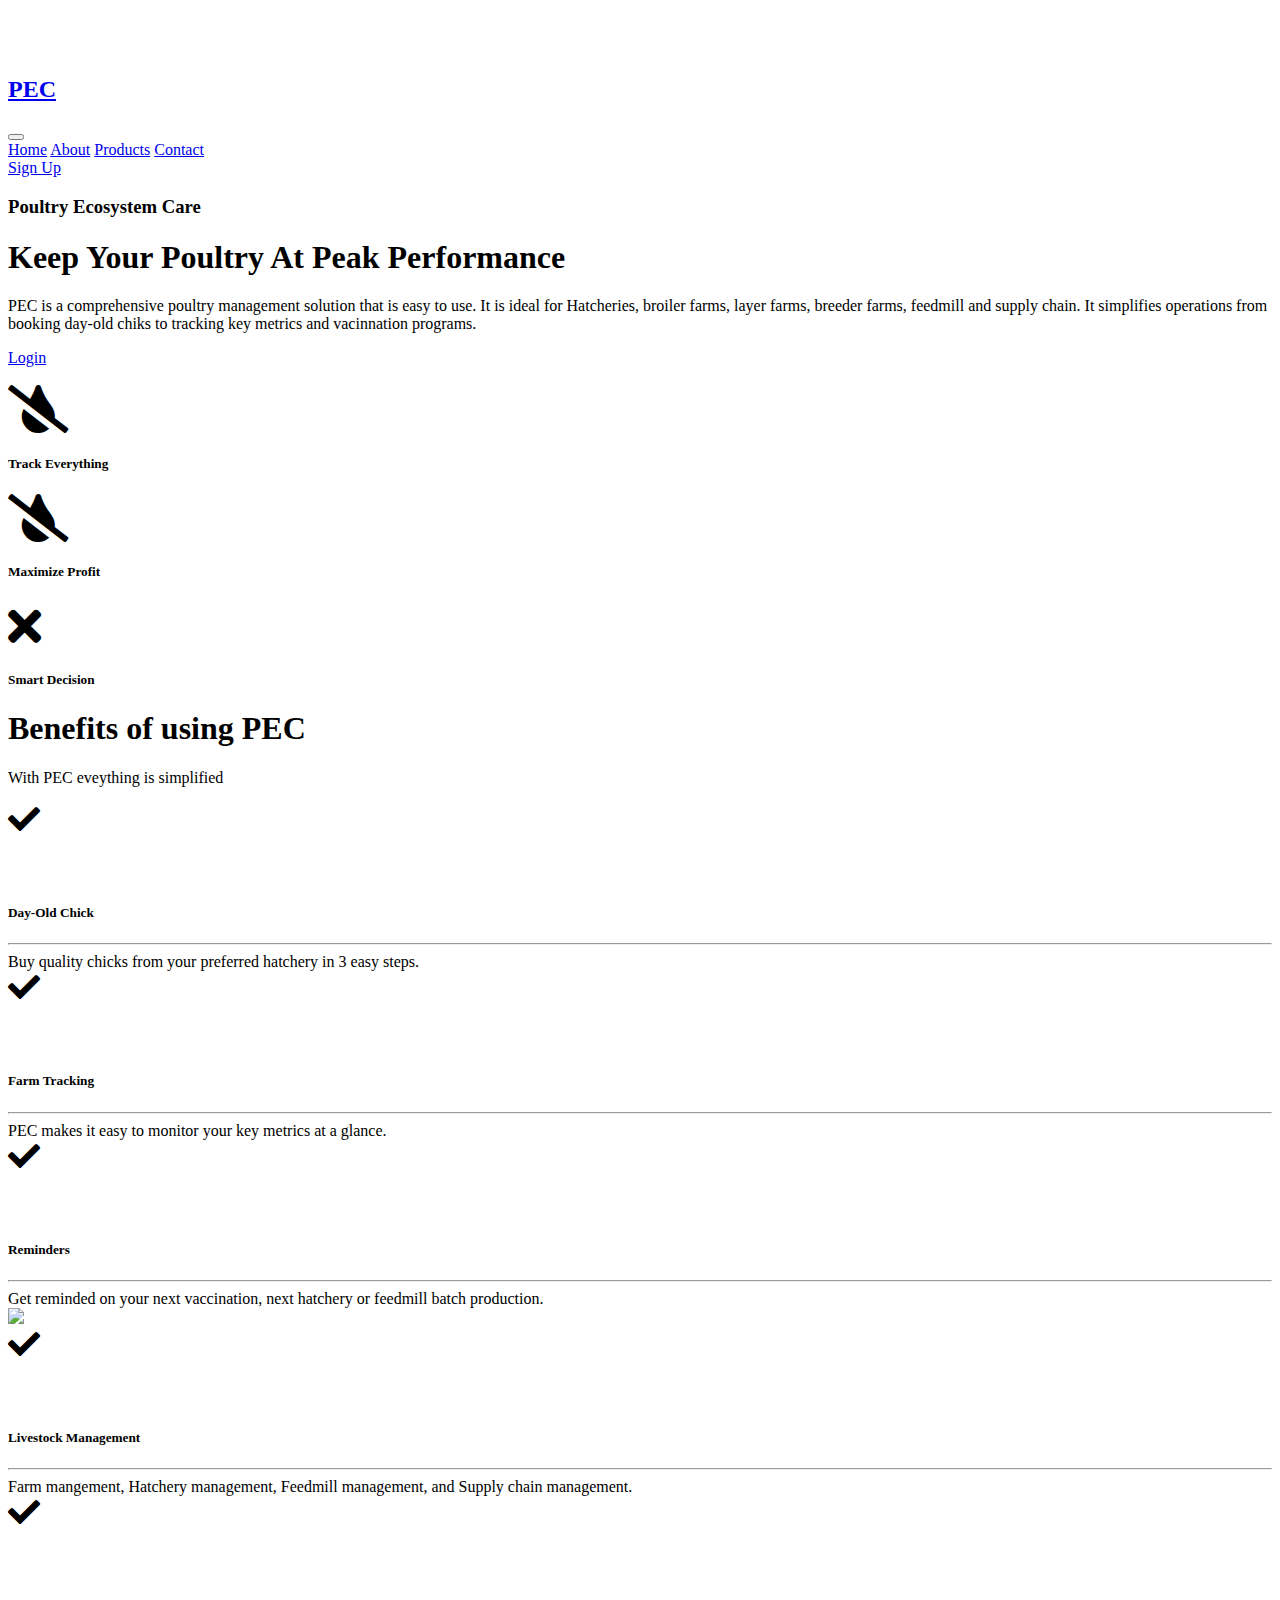
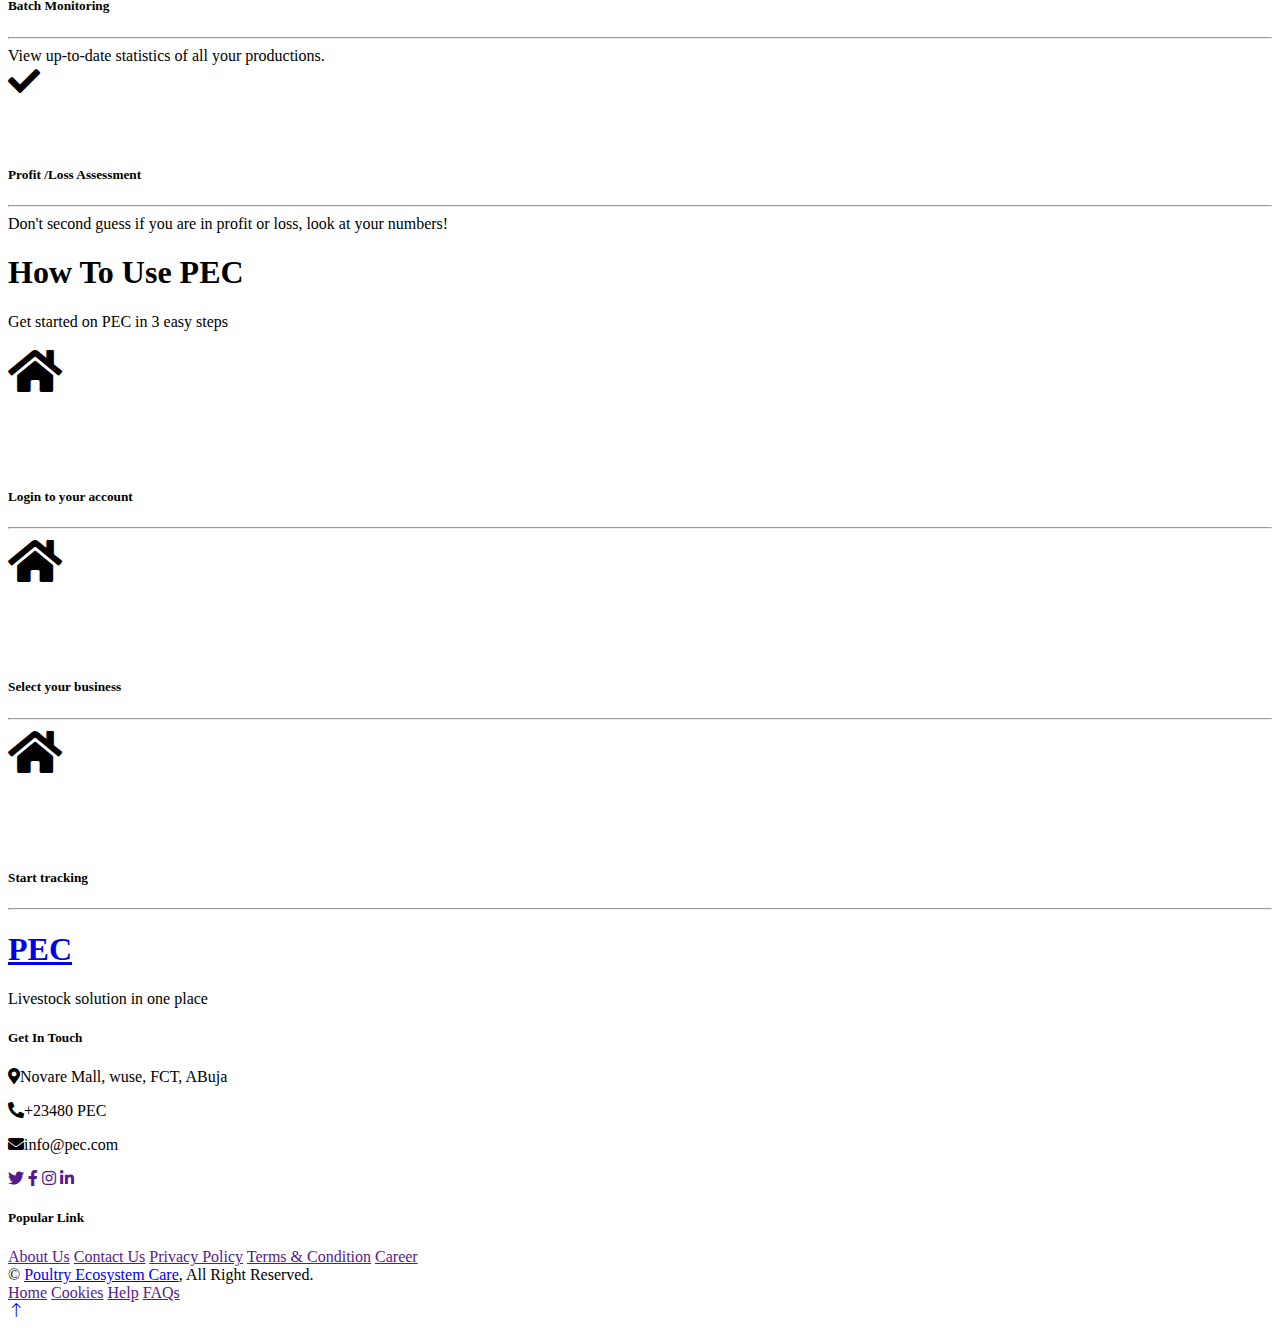
==== index.html @ 1333ffdc "duplicating files for deployment" ====
<!DOCTYPE html>
<html lang="en">

<head>
    <meta charset="utf-8">
    <title>PEC - Poultry Ecosystem Care</title>
    <meta content="width=device-width, initial-scale=1.0" name="viewport">
    <meta content="" name="keywords">
    <meta content="" name="description">

    <!-- Favicon -->
    <link href="app/static/img/favicon.ico" rel="icon">

    <!-- Google Web Fonts -->
    <link rel="preconnect" href="https://fonts.googleapis.com">
    <link rel="preconnect" href="https://fonts.gstatic.com" crossorigin>
    <link
        href="https://fonts.googleapis.com/css2?family=Open+Sans:wght@400;500&family=Poppins:wght@200;600;700&display=swap"
        rel="stylesheet">

    <!-- Icon Font Stylesheet -->
    <link href="https://cdnjs.cloudflare.com/ajax/libs/font-awesome/5.10.0/css/all.min.css" rel="stylesheet">
    <link href="https://cdn.jsdelivr.net/npm/bootstrap-icons@1.4.1/font/bootstrap-icons.css" rel="stylesheet">

    <!-- Libraries Stylesheet -->
    <link href="../static/lib/animate/animate.min.css" rel="stylesheet">
    <link href="../static/lib/owlcarousel/assets/owl.carousel.min.css" rel="stylesheet">

    <!-- Customized Bootstrap Stylesheet -->
    <link href="../static/css/bootstrap.min.css" rel="stylesheet">

    <!-- Template Stylesheet -->
    <link href="../static/css/style.css" rel="stylesheet">
</head>

<body>
    <!-- Spinner Start -->
    <div id="spinner"
        class="show bg-white position-fixed translate-middle w-100 vh-100 top-50 start-50 d-flex align-items-center justify-content-center">
        <div class="spinner-grow text-primary" style="width: 3rem; height: 3rem;" role="status">
            <span class="sr-only">Loading...</span>
        </div>
    </div>
    <!-- Spinner End -->


    <!-- Navbar Start -->
    <div class="container-fluid sticky-top">
        <div class="container">
            <nav class="navbar navbar-expand-lg navbar-light p-0">
                <a href="index.html" class="navbar-brand">
                    <h2 class="text-black">PEC</h2>
                </a>
                <button type="button" class="navbar-toggler ms-auto me-0" data-bs-toggle="collapse"
                    data-bs-target="#navbarCollapse">
                    <span class="navbar-toggler-icon"></span>
                </button>
                <div class="collapse navbar-collapse" id="navbarCollapse">
                    <div class="navbar-nav ms-auto">
                        <a href="index.html" class="nav-item nav-link active">Home</a>
                        <a href="about.html" class="nav-item nav-link">About</a>
                        <a href="product.html" class="nav-item nav-link">Products</a>
                        <!-- <div class="nav-item dropdown">
                            <a href="#" class="nav-link dropdown-toggle" data-bs-toggle="dropdown">Pages</a>
                            <div class="dropdown-menu bg-light mt-2">
                                <a href="feature.html" class="dropdown-item">Features</a>
                                <a href="how-to-use.html" class="dropdown-item">How To Use</a>
                                <a href="testimonial.html" class="dropdown-item">Testimonial</a>
                                <a href="blog.html" class="dropdown-item">Blog Articles</a>
                                <a href="404.html" class="dropdown-item">404 Page</a>
                            </div>
                        </div> -->
                        <a href="contact.html" class="nav-item nav-link">Contact</a>
                    </div>
                    <a href="register.html" class="btn btn-dark py-2 px-4 d-none d-lg-inline-block">Sign Up</a>
            </nav>
        </div>
    </div>
    <!-- Navbar End -->


    <!-- Hero Start -->
    <div class="container-fluid bg-primary hero-header mb-5">
        <div class="container">
            <div class="row g-5 align-items-center">
                <div class="col-lg-6 text-center text-lg-start">
                    <h3 class="fw-light text-white animated slideInRight">Poultry Ecosystem Care</h3>
                    <h1 class="display-4 text-white animated slideInRight">Keep Your <span class="fw-light text-dark">Poultry</span> At Peak Performance</h1>
                    <p class="text-white mb-4 animated slideInRight">PEC is a comprehensive poultry management solution that is easy to use. It is ideal for Hatcheries, broiler farms, layer farms, breeder farms, feedmill and supply chain. 
                        It simplifies operations from booking day-old chiks to tracking key metrics and vacinnation programs.</p>
                    <a href="login.html" class="btn btn-dark py-2 px-4 me-3 animated slideInRight">Login</a>
                </div>
                <div class="col-lg-6">
                    <img class="img-fluid animated pulse infinite" src="../static/img/agric-1.jpg" alt="">
                </div>
            </div>
        </div>
    </div>
    <!-- Hero End -->


    <!-- Feature Start -->
    <div class="container-fluid py-5">
        <div class="container">
            <div class="row g-4">
                <div class="col-lg-4 wow fadeIn" data-wow-delay="0.1s">
                    <div class="feature-item position-relative bg-primary text-center p-3">
                        <div class="border py-5 px-3">
                            <i class="fa fa-tint-slash fa-3x text-dark mb-4"></i>
                            <h5 class="text-white mb-0">Track Everything</h5>
                        </div>
                    </div>
                </div>
                <div class="col-lg-4 wow fadeIn" data-wow-delay="0.3s">
                    <div class="feature-item position-relative bg-primary text-center p-3">
                        <div class="border py-5 px-3">
                            <i class="fa fa-tint-slash fa-3x text-dark mb-4"></i>
                            <h5 class="text-white mb-0">Maximize Profit</h5>
                        </div>
                    </div>
                </div>
                <div class="col-lg-4 wow fadeIn" data-wow-delay="0.5s">
                    <div class="feature-item position-relative bg-primary text-center p-3">
                        <div class="border py-5 px-3">
                            <i class="fa fa-times fa-3x text-dark mb-4"></i>
                            <h5 class="text-white mb-0">Smart Decision</h5>
                        </div>
                    </div>
                </div>
            </div>
        </div>
    </div>
    <!-- Feature End -->





    <!-- Feature Start -->
    <div class="container-fluid py-5">
        <div class="container">
            <div class="mx-auto text-center wow fadeIn" data-wow-delay="0.1s" style="max-width: 600px;">
                <h1 class="text-primary mb-3"><span class="fw-light text-dark">Benefits of using</span> PEC</h1>
                <p class="mb-5">With PEC eveything is simplified</p>
            </div>
            <div class="row g-4 align-items-center">
                <div class="col-lg-4 wow fadeIn" data-wow-delay="0.3s">
                    <div class="row g-5">
                        <div class="col-12 d-flex">
                            <div class="btn-square rounded-circle border flex-shrink-0"
                                style="width: 80px; height: 80px;">
                                <i class="fa fa-check fa-2x text-primary"></i>
                            </div>
                            <div class="ps-3">
                                <h5>Day-Old Chick</h5>
                                <hr class="w-25 bg-primary my-2">
                                <span>Buy quality chicks from your preferred hatchery in 3 easy steps.</span>
                            </div>
                        </div>
                        <div class="col-12 d-flex">
                            <div class="btn-square rounded-circle border flex-shrink-0"
                                style="width: 80px; height: 80px;">
                                <i class="fa fa-check fa-2x text-primary"></i>
                            </div>
                            <div class="ps-3">
                                <h5>Farm Tracking</h5>
                                <hr class="w-25 bg-primary my-2">
                                <span>PEC makes it easy to monitor your key metrics at a glance.</span>
                            </div>
                        </div>
                        <div class="col-12 d-flex">
                            <div class="btn-square rounded-circle border flex-shrink-0"
                                style="width: 80px; height: 80px;">
                                <i class="fa fa-check fa-2x text-primary"></i>
                            </div>
                            <div class="ps-3">
                                <h5>Reminders</h5>
                                <hr class="w-25 bg-primary my-2">
                                <span>Get reminded on your next vaccination, next hatchery or feedmill batch production.</span>
                            </div>
                        </div>
                    </div>
                </div>
                <div class="col-lg-4 wow fadeIn" data-wow-delay="0.1s">
                    <img class="img-fluid animated pulse infinite" src="../static/img/phone.png">
                </div>
                <div class="col-lg-4 wow fadeIn" data-wow-delay="0.5s">
                    <div class="row g-5">
                        <div class="col-12 d-flex">
                            <div class="btn-square rounded-circle border flex-shrink-0"
                                style="width: 80px; height: 80px;">
                                <i class="fa fa-check fa-2x text-primary"></i>
                            </div>
                            <div class="ps-3">
                                <h5>Livestock Management</h5>
                                <hr class="w-25 bg-primary my-2">
                                <span>Farm mangement, Hatchery management, Feedmill management, and Supply chain management.</span>
                            </div>
                        </div>
                        <div class="col-12 d-flex">
                            <div class="btn-square rounded-circle border flex-shrink-0"
                                style="width: 80px; height: 80px;">
                                <i class="fa fa-check fa-2x text-primary"></i>
                            </div>
                            <div class="ps-3">
                                <h5>Batch Monitoring</h5>
                                <hr class="w-25 bg-primary my-2">
                                <span>View up-to-date statistics of all your productions.</span>
                            </div>
                        </div>
                        <div class="col-12 d-flex">
                            <div class="btn-square rounded-circle border flex-shrink-0"
                                style="width: 80px; height: 80px;">
                                <i class="fa fa-check fa-2x text-primary"></i>
                            </div>
                            <div class="ps-3">
                                <h5>Profit /Loss Assessment</h5>
                                <hr class="w-25 bg-primary my-2">
                                <span>Don't second guess if you are in profit or loss, look at your numbers!</span>
                            </div>
                        </div>
                    </div>
                </div>
            </div>
        </div>
    </div>
    <!-- Feature End -->


    <!-- How To Use Start -->
    <div class="container-fluid how-to-use bg-primary my-5 py-5">
        <div class="container text-white py-5">
            <div class="mx-auto text-center wow fadeIn" data-wow-delay="0.1s" style="max-width: 600px;">
                <h1 class="text-white mb-3"><span class="fw-light text-dark">How To Use </span> PEC </h1>
                <p class="mb-5">Get started on PEC in 3 easy steps </p>
            </div>
            <div class="row g-5">
                <div class="col-lg-4 text-center wow fadeIn" data-wow-delay="0.1s">
                    <div class="btn-square rounded-circle border mx-auto mb-4" style="width: 120px; height: 120px;">
                        <i class="fa fa-home fa-3x text-dark"></i>
                    </div>
                    <h5 class="text-white">Login to your account</h5>
                    <hr class="w-25 bg-light my-2 mx-auto">
                    <span> </span>
                </div>
                <div class="col-lg-4 text-center wow fadeIn" data-wow-delay="0.3s">
                    <div class="btn-square rounded-circle border mx-auto mb-4" style="width: 120px; height: 120px;">
                        <i class="fa fa-home fa-3x text-dark"></i>
                    </div>
                    <h5 class="text-white">Select your business</h5>
                    <hr class="w-25 bg-light my-2 mx-auto">
                    <span> </span>
                </div>
                <div class="col-lg-4 text-center wow fadeIn" data-wow-delay="0.5s">
                    <div class="btn-square rounded-circle border mx-auto mb-4" style="width: 120px; height: 120px;">
                        <i class="fa fa-home fa-3x text-dark"></i>
                    </div>
                    <h5 class="text-white">Start tracking</h5>
                    <hr class="w-25 bg-light my-2 mx-auto">
                    <span> </span>
                </div>
            </div>
        </div>
    </div>
    <!-- How To Use End -->








    <!-- Newsletter Start
    <div class="container-fluid newsletter bg-primary py-5 my-5">
        <div class="container py-5">
            <div class="mx-auto text-center wow fadeIn" data-wow-delay="0.1s" style="max-width: 600px;">
                <h1 class="text-white mb-3"><span class="fw-light text-dark">Let's Subscribe</span> The Newsletter</h1>
                <p class="text-white mb-4">Subscribe now to get free Hazard Analysis checklist</p>
            </div>
            <div class="row justify-content-center">
                <div class="col-md-7 wow fadeIn" data-wow-delay="0.5s">
                    <div class="position-relative w-100 mt-3 mb-2">
                        <input class="form-control w-100 py-4 ps-4 pe-5" type="text" placeholder="Enter Your Email"
                            style="height: 48px;">
                        <button type="button" class="btn shadow-none position-absolute top-0 end-0 mt-1 me-2"><i
                                class="fa fa-paper-plane text-white fs-4"></i></button>
                    </div>
                </div>
            </div>
        </div>
    </div>
     Newsletter End -->


    <!-- Footer Start -->
    <div class="container-fluid bg-white footer">
        <div class="container py-5">
            <div class="row g-5">
                <div class="col-md-6 col-lg-3 wow fadeIn" data-wow-delay="0.1s">
                    <a href="index.html" class="d-inline-block mb-3">
                        <h1 class="text-primary">PEC</h1>
                    </a>
                    <p class="mb-0">Livestock solution in one place</p>
                </div>
                <div class="col-md-6 col-lg-3 wow fadeIn" data-wow-delay="0.3s">
                    <h5 class="mb-4">Get In Touch</h5>
                    <p><i class="fa fa-map-marker-alt me-3"></i>Novare Mall, wuse, FCT, ABuja</p>
                    <p><i class="fa fa-phone-alt me-3"></i>+23480 PEC</p>
                    <p><i class="fa fa-envelope me-3"></i>info@pec.com</p>
                    <div class="d-flex pt-2">
                        <a class="btn btn-square btn-outline-primary me-1" href=""><i class="fab fa-twitter"></i></a>
                        <a class="btn btn-square btn-outline-primary me-1" href=""><i class="fab fa-facebook-f"></i></a>
                        <a class="btn btn-square btn-outline-primary me-1" href=""><i class="fab fa-instagram"></i></a>
                        <a class="btn btn-square btn-outline-primary me-1" href=""><i
                                class="fab fa-linkedin-in"></i></a>
                    </div>
                </div>

                <div class="col-md-6 col-lg-3 wow fadeIn" data-wow-delay="0.7s">
                    <h5 class="mb-4">Popular Link</h5>
                    <a class="btn btn-link" href="">About Us</a>
                    <a class="btn btn-link" href="">Contact Us</a>
                    <a class="btn btn-link" href="">Privacy Policy</a>
                    <a class="btn btn-link" href="">Terms & Condition</a>
                    <a class="btn btn-link" href="">Career</a>
                </div>
            </div>
        </div>
        <div class="container wow fadeIn" data-wow-delay="0.1s">
            <div class="copyright">
                <div class="row">
                    <div class="col-md-6 text-center text-md-start mb-3 mb-md-0">
                        &copy; <a class="border-bottom" href="#">Poultry Ecosystem Care</a>, All Right Reserved.

                    </div>
                    <div class="col-md-6 text-center text-md-end">
                        <div class="footer-menu">
                            <a href="">Home</a>
                            <a href="">Cookies</a>
                            <a href="">Help</a>
                            <a href="">FAQs</a>
                        </div>
                    </div>
                </div>
            </div>
        </div>
    </div>
    <!-- Footer End -->


    <!-- Back to Top -->
    <a href="#" class="btn btn-lg btn-primary btn-lg-square back-to-top"><i class="bi bi-arrow-up"></i></a>


    <!-- JavaScript Libraries -->
    <script src="https://ajax.googleapis.com/ajax/libs/jquery/3.6.1/jquery.min.js"></script>
    <script src="https://cdn.jsdelivr.net/npm/bootstrap@5.0.0/dist/js/bootstrap.bundle.min.js"></script>
    <script src="../static/lib/wow/wow.min.js"></script>
    <script src="../static/lib/easing/easing.min.js"></script>
    <script src="../static/lib/waypoints/waypoints.min.js"></script>
    <script src="../static/lib/owlcarousel/owl.carousel.min.js"></script>

    <!-- Template Javascript -->
    <script src="../static/js/main.js"></script>
</body>

</html>
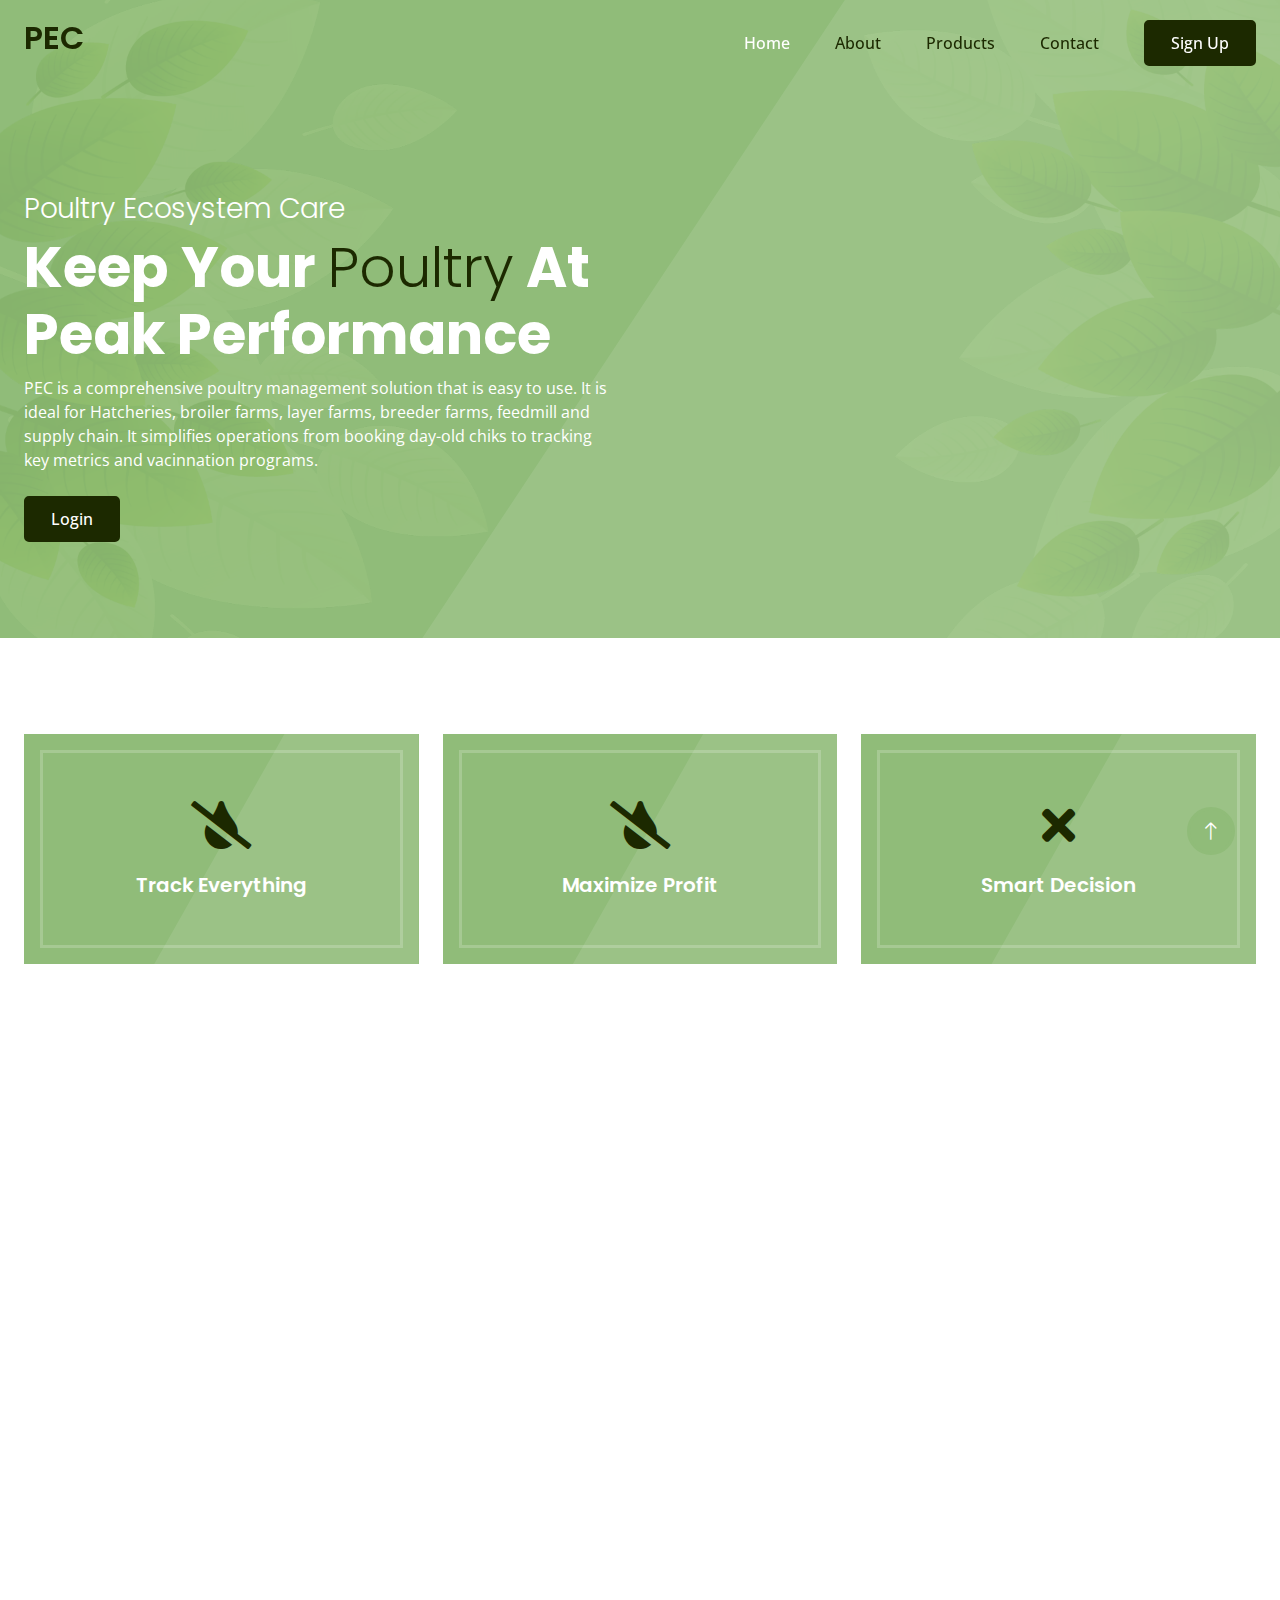
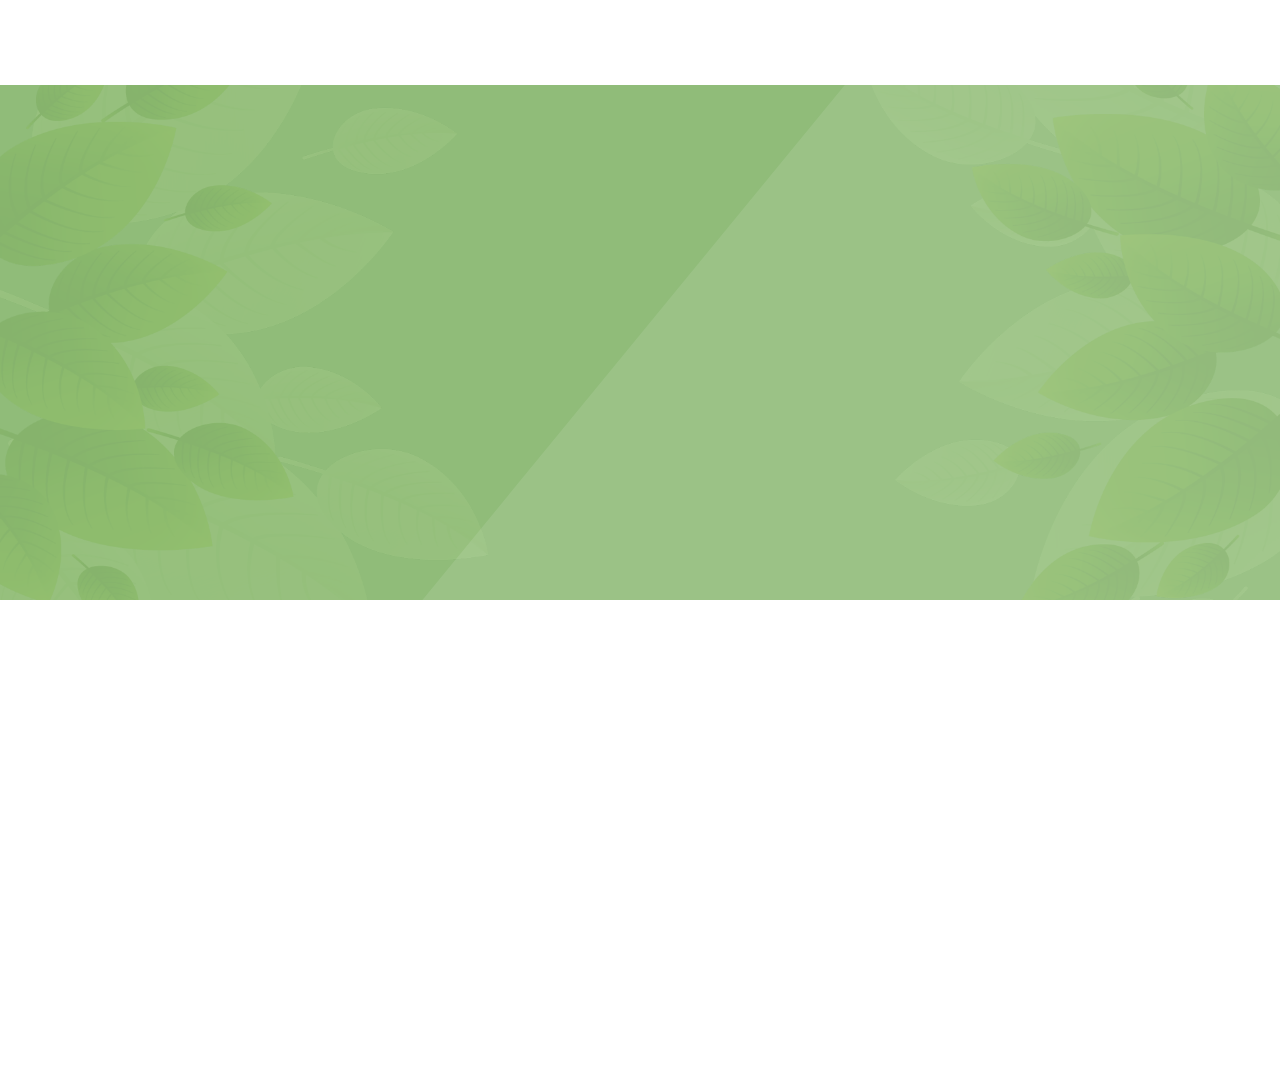
==== commit 8e9402a0: "Update index.html" ====
--- a/index.html
+++ b/index.html
@@ -9,7 +9,7 @@
     <meta content="" name="description">
 
     <!-- Favicon -->
-    <link href="app/static/img/favicon.ico" rel="icon">
+    <link href="/assets/img/favicon.ico" rel="icon">
 
     <!-- Google Web Fonts -->
     <link rel="preconnect" href="https://fonts.googleapis.com">
@@ -23,14 +23,14 @@
     <link href="https://cdn.jsdelivr.net/npm/bootstrap-icons@1.4.1/font/bootstrap-icons.css" rel="stylesheet">
 
     <!-- Libraries Stylesheet -->
-    <link href="../static/lib/animate/animate.min.css" rel="stylesheet">
-    <link href="../static/lib/owlcarousel/assets/owl.carousel.min.css" rel="stylesheet">
+    <link href="/assets/lib/animate/animate.min.css" rel="stylesheet">
+    <link href="/assets/lib/owlcarousel/assets/owl.carousel.min.css" rel="stylesheet">
 
     <!-- Customized Bootstrap Stylesheet -->
-    <link href="../static/css/bootstrap.min.css" rel="stylesheet">
+    <link href="/assets/css/bootstrap.min.css" rel="stylesheet">
 
     <!-- Template Stylesheet -->
-    <link href="../static/css/style.css" rel="stylesheet">
+    <link href="/assets/css/style.css" rel="stylesheet">
 </head>
 
 <body>
@@ -356,13 +356,13 @@
     <!-- JavaScript Libraries -->
     <script src="https://ajax.googleapis.com/ajax/libs/jquery/3.6.1/jquery.min.js"></script>
     <script src="https://cdn.jsdelivr.net/npm/bootstrap@5.0.0/dist/js/bootstrap.bundle.min.js"></script>
-    <script src="../static/lib/wow/wow.min.js"></script>
-    <script src="../static/lib/easing/easing.min.js"></script>
-    <script src="../static/lib/waypoints/waypoints.min.js"></script>
-    <script src="../static/lib/owlcarousel/owl.carousel.min.js"></script>
+    <script src="/assets/lib/wow/wow.min.js"></script>
+    <script src="/assets/lib/easing/easing.min.js"></script>
+    <script src="/assets/lib/waypoints/waypoints.min.js"></script>
+    <script src="/assets/lib/owlcarousel/owl.carousel.min.js"></script>
 
     <!-- Template Javascript -->
-    <script src="../static/js/main.js"></script>
+    <script src="/assets/js/main.js"></script>
 </body>
 
-</html>+</html>
--- a/assets/css/style.css
+++ b/assets/css/style.css
@@ -0,0 +1,428 @@
+/********** Template CSS **********/
+/*** Spinner ***/
+#spinner {
+    opacity: 0;
+    visibility: hidden;
+    transition: opacity .5s ease-out, visibility 0s linear .5s;
+    z-index: 99999;
+}
+
+#spinner.show {
+    transition: opacity .5s ease-out, visibility 0s linear 0s;
+    visibility: visible;
+    opacity: 1;
+}
+
+.back-to-top {
+    position: fixed;
+    display: none;
+    right: 45px;
+    bottom: 45px;
+    z-index: 99;
+}
+
+img.animated.pulse {
+    animation-duration: 5s;
+}
+
+/*** Button ***/
+.btn {
+    font-weight: 500;
+    transition: .5s;
+}
+
+.btn.btn-primary {
+    color: var(--bs-white);
+}
+
+.btn-square {
+    width: 38px;
+    height: 38px;
+}
+
+.btn-sm-square {
+    width: 32px;
+    height: 32px;
+}
+
+.btn-lg-square {
+    width: 48px;
+    height: 48px;
+}
+
+.btn-square,
+.btn-sm-square,
+.btn-lg-square {
+    padding: 0;
+    display: flex;
+    align-items: center;
+    justify-content: center;
+    font-weight: normal;
+    border-radius: 50px;
+}
+
+
+/*** Navbar ***/
+.sticky-top {
+    top: -150px;
+    transition: .5s;
+}
+
+.navbar {
+    padding: 11px 0 !important;
+    height: 85px;
+}
+
+.navbar .navbar-nav .nav-link {
+    margin-right: 45px;
+    padding: 0;
+    color: var(--bs-dark);
+    font-weight: 500;
+    transition: .5s;
+    outline: none;
+}
+
+.navbar .navbar-nav .nav-link:hover,
+.navbar .navbar-nav .nav-link.active {
+    color: var(--bs-white);
+}
+
+.navbar .dropdown-toggle::after {
+    border: none;
+    content: "\f107";
+    font-family: "Font Awesome 5 Free";
+    font-weight: 900;
+    vertical-align: middle;
+    margin-left: 8px;
+}
+
+@media (max-width: 991.98px) {
+    .navbar .navbar-nav {
+        padding: 0 15px;
+        background: var(--bs-primary);
+    }
+
+    .navbar .navbar-nav .nav-link  {
+        margin-right: 0;
+        padding: 10px 0;
+    }
+}
+
+@media (min-width: 992px) {
+    .navbar .nav-item .dropdown-menu {
+        display: block;
+        border: none;
+        margin-top: 0;
+        top: 150%;
+        opacity: 0;
+        visibility: hidden;
+        transition: .5s;
+    }
+
+    .navbar .nav-item:hover .dropdown-menu {
+        top: 100%;
+        visibility: visible;
+        transition: .5s;
+        opacity: 1;
+    }
+}
+
+
+/*** Hero Header ***/
+.hero-header {
+    position: relative;
+    margin-top: -85px;
+    padding-top: 12rem;
+    padding-bottom: 6rem;
+    background: url(../img/bg.png) center center no-repeat;
+    background-size: cover;
+}
+
+.hero-header::before {
+    position: absolute;
+    content: "";
+    width: 100%;
+    height: 100%;
+    top: 0;
+    left: 0;
+    background: rgba(255, 255, 255, .1);
+    clip-path: polygon(66% 0, 100% 0, 100% 100%, 33% 100%);
+}
+
+.hero-header .container {
+    position: relative;
+    z-index: 1;
+}
+
+.hero-header .breadcrumb-item+.breadcrumb-item::before {
+    color: var(--bs-light);
+}
+
+
+/*** Feature ***/
+.feature-item::before {
+    position: absolute;
+    content: "";
+    width: 100%;
+    height: 100%;
+    top: 0;
+    left: 0;
+    background: rgba(255, 255, 255, .1);
+    clip-path: polygon(66% 0, 100% 0, 100% 100%, 33% 100%);
+}
+
+.feature-item .border {
+    position: relative;
+    border-color: rgba(255, 255, 255, .2) !important;
+    z-index: 1;
+}
+
+
+/*** Deal ***/
+.deal {
+    position: relative;
+    background: url(../img/bg.png) center center no-repeat;
+    background-size: cover;
+}
+
+.deal::before {
+    position: absolute;
+    content: "";
+    width: 100%;
+    height: 100%;
+    top: 0;
+    left: 0;
+    background: rgba(255, 255, 255, .1);
+    clip-path: polygon(66% 0, 100% 0, 100% 100%, 33% 100%);
+}
+
+.deal .bg-white {
+    position: relative;
+    z-index: 1;
+}
+
+.deal .cdt span {
+    display: block;
+    font-size: 16px;
+    font-style: italic;
+    font-weight: 200;
+    text-transform: capitalize;
+}
+
+
+/*** How To Use ***/
+.how-to-use {
+    position: relative;
+    background: url(../img/bg.png) center center no-repeat;
+    background-size: cover;
+}
+
+.how-to-use::before {
+    position: absolute;
+    content: "";
+    width: 100%;
+    height: 100%;
+    top: 0;
+    left: 0;
+    background: rgba(255, 255, 255, .1);
+    clip-path: polygon(66% 0, 100% 0, 100% 100%, 33% 100%);
+}
+
+.how-to-use .container {
+    position: relative;
+    z-index: 1;
+}
+
+.how-to-use .border {
+    border-color: rgba(255, 255, 255, .2) !important;
+}
+
+
+/*** Product ***/
+.product-item {
+    transition: .1s;
+}
+
+.product-item:hover {
+    border-width: 0 !important;
+    box-shadow: 0 0 35px rgba(144, 188, 121, .25);
+}
+
+.product-item:hover a.btn {
+    color: var(--bs-white);
+    background: var(--bs-primary);
+}
+
+
+/*** Testimonial ***/
+.testimonial {
+    position: relative;
+    background: url(../img/bg.png) center center no-repeat;
+    background-size: cover;
+}
+
+.testimonial::before {
+    position: absolute;
+    content: "";
+    width: 100%;
+    height: 100%;
+    top: 0;
+    left: 0;
+    background: rgba(255, 255, 255, .1);
+    clip-path: polygon(66% 0, 100% 0, 100% 100%, 33% 100%);
+}
+
+.testimonial .testimonial-carousel {
+    position: relative;
+    z-index: 1;
+}
+
+.testimonial-carousel .owl-item img {
+    width: 120px;
+    height: 120px;
+    border-color: rgba(255, 255, 255, .2) !important;
+    margin: 0 auto 20px auto;
+    border-radius: 100px;
+}
+
+.testimonial-carousel .owl-dots {
+    margin-top: 25px;
+    display: flex;
+    align-items: center;
+    justify-content: center;
+}
+
+.testimonial-carousel .owl-dot {
+    position: relative;
+    display: inline-block;
+    margin: 0 5px;
+    width: 30px;
+    height: 30px;
+    display: flex;
+    align-items: center;
+    justify-content: center;
+    background: transparent;
+    border: 3px solid rgba(255, 255, 255, .2);
+    border-radius: 30px;
+    transition: .5s;
+}
+
+.testimonial-carousel .owl-dot.active {
+    background: var(--bs-dark);
+}
+
+
+/*** Blog ***/
+.blog-item {
+    transition: .1s;
+}
+
+.blog-item:hover {
+    border-width: 0 !important;
+    box-shadow: 0 0 35px rgba(144, 188, 121, .25);
+}
+
+.blog-item:hover a.btn {
+    color: var(--bs-white);
+    background: var(--bs-primary);
+}
+
+
+/*** Contact ***/
+.contact-info-item::before {
+    position: absolute;
+    content: "";
+    width: 100%;
+    height: 100%;
+    top: 0;
+    left: 0;
+    background: rgba(255, 255, 255, .1);
+    clip-path: polygon(66% 0, 100% 0, 100% 100%, 33% 100%);
+}
+
+.contact-info-item .border {
+    position: relative;
+    border-color: rgba(255, 255, 255, .2) !important;
+    z-index: 1;
+}
+
+/*** Newsletter ***/
+.newsletter {
+    position: relative;
+    background: url(../img/bg.png) center center no-repeat;
+    background-size: cover;
+}
+
+.newsletter::before {
+    position: absolute;
+    content: "";
+    width: 100%;
+    height: 100%;
+    top: 0;
+    left: 0;
+    background: rgba(255, 255, 255, .1);
+    clip-path: polygon(66% 0, 100% 0, 100% 100%, 33% 100%);
+}
+
+.newsletter .container {
+    position: relative;
+    z-index: 1;
+}
+
+.newsletter .form-control {
+    background: rgba(255, 255, 255, .3);
+}
+
+
+/*** Footer ***/
+.footer .btn.btn-link {
+    display: block;
+    margin-bottom: 10px;
+    padding: 0;
+    text-align: left;
+    color: var(--bs-body);
+    font-weight: normal;
+    transition: .3s;
+}
+
+.footer .btn.btn-link:hover {
+    color: var(--bs-primary);
+}
+
+.footer .btn.btn-link::before {
+    position: relative;
+    content: "\f105";
+    font-family: "Font Awesome 5 Free";
+    font-weight: 900;
+    margin-right: 10px;
+}
+
+.footer .btn.btn-link:hover {
+    letter-spacing: 1px;
+    box-shadow: none;
+}
+
+.footer .copyright {
+    padding: 25px 0;
+    border-top: 3px solid var(--bs-light);
+}
+
+.footer .copyright a {
+    color: var(--bs-body);
+}
+
+.footer .copyright a:hover {
+    color: var(--bs-primary);
+}
+
+.footer .footer-menu a {
+    margin-right: 15px;
+    padding-right: 15px;
+    border-right: 3px solid var(--bs-light);
+}
+
+.footer .footer-menu a:last-child {
+    margin-right: 0;
+    padding-right: 0;
+    border-right: none;
+}